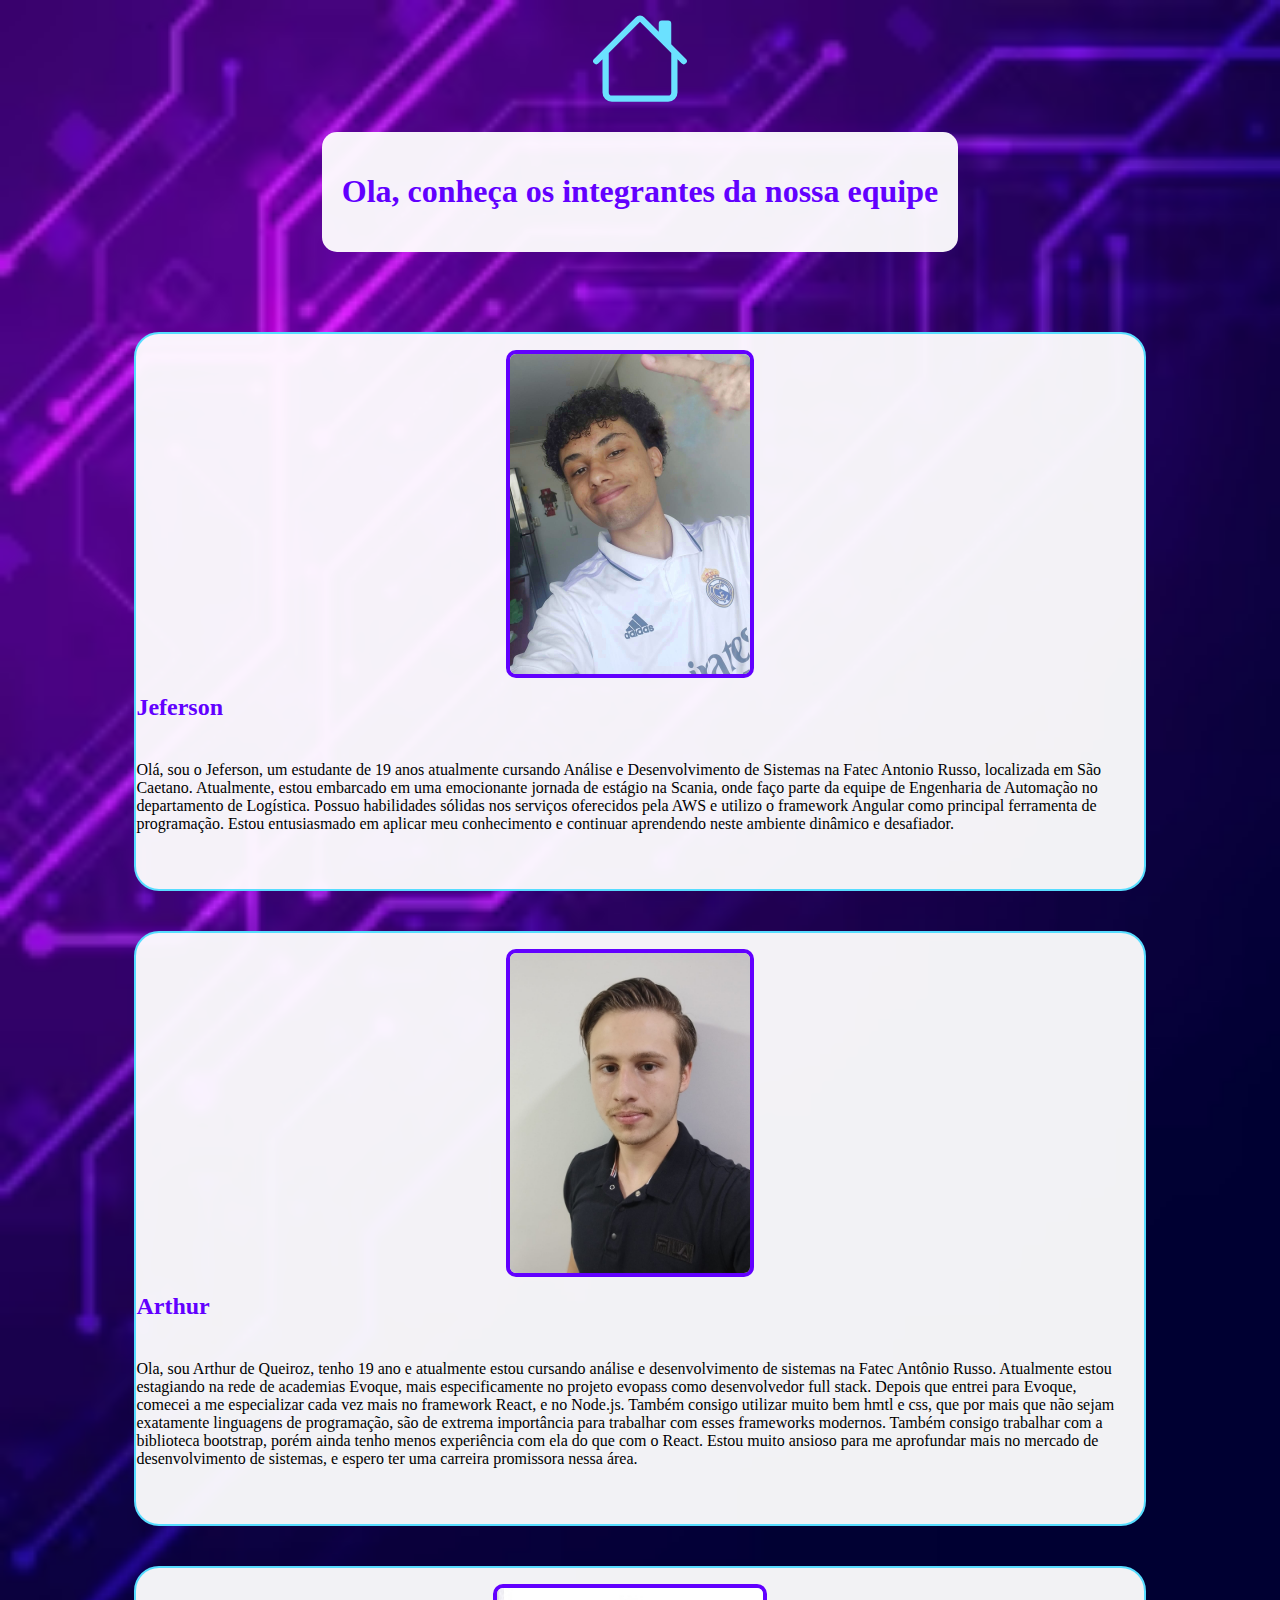
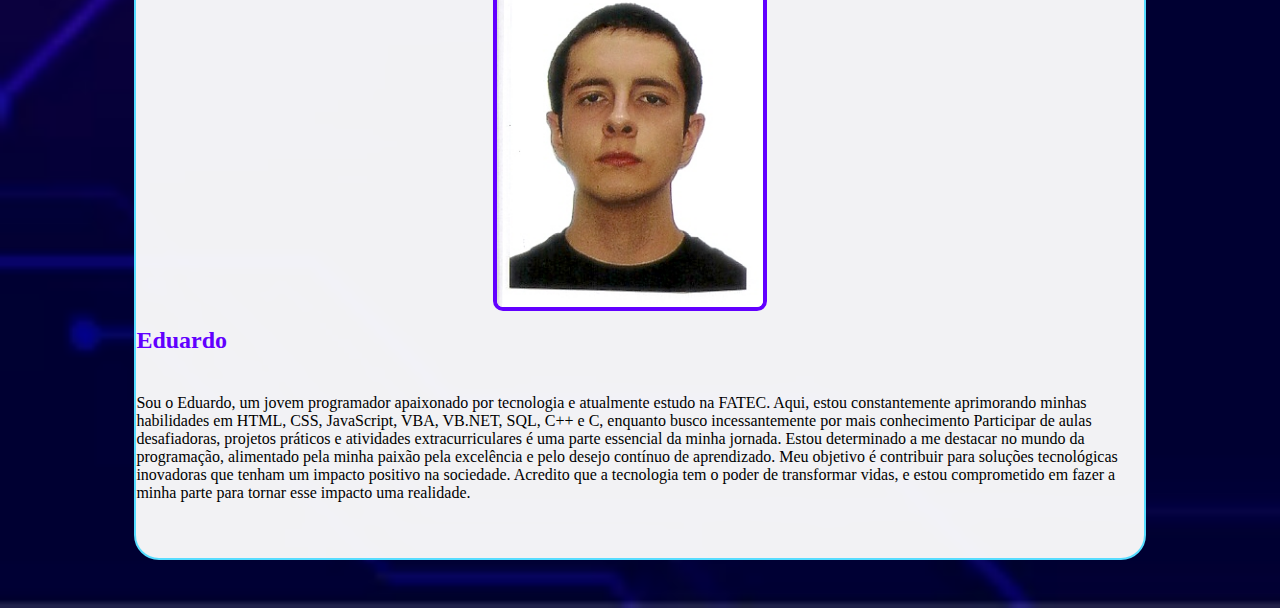
==== equipe.html @ f86327db "praticamente pronta essa merda" ====
<!DOCTYPE html>
<html lang="en">
<head>
    <meta charset="utf-8">
    <meta name="viewport" content="width=device-width, initial-scale=1, shrink-to-fit=no">
    <title>Equipe</title>
    <!-- Bootstrap CSS -->
    <link rel="stylesheet" href="https://stackpath.bootstrapcdn.com/bootstrap/4.1.3/css/bootstrap.min.css"
        integrity="sha384-MCw98/SFnGE8fJT3GXwEOngsV7Zt27NXFoaoApmYm81iuXoPkFOJwJ8ERdknLPMO" crossorigin="anonymous">
    <!-- Font Awesome -->
    <link rel="stylesheet" href="https://use.fontawesome.com/releases/v5.3.1/css/all.css"
        integrity="sha384-mzrmE5qonljUremFsqc01SB46JvROS7bZs3IO2EmfFsd15uHvIt+Y8vEf7N7fWAU" crossorigin="anonymous">
    <!-- Estilo customizado -->
    <link rel="stylesheet" type="text/css" href="css/equipe.css">
</head>
<body>
    
    <a href="index.html" class="navbar-brand">
        <svg xmlns="http://www.w3.org/2000/svg" width="100" height="100" fill="hsl(192, 100%, 71%)" class="bi bi-house" viewBox="0 0 16 16">
            <path d="M8.707 1.5a1 1 0 0 0-1.414 0L.646 8.146a.5.5 0 0 0 .708.708L2 8.207V13.5A1.5 1.5 0 0 0 3.5 15h9a1.5 1.5 0 0 0 1.5-1.5V8.207l.646.647a.5.5 0 0 0 .708-.708L13 5.793V2.5a.5.5 0 0 0-.5-.5h-1a.5.5 0 0 0-.5.5v1.293zM13 7.207V13.5a.5.5 0 0 1-.5.5h-9a.5.5 0 0 1-.5-.5V7.207l5-5z"/>
        </svg>
    </a>
    <header>
        <h1>Ola, conheça os integrantes da nossa equipe</h1>
    </header>
    <main>
        <section id="servicos" class="caixa">
            <div class="container">
                <div class="row">
                    <div class="col-md-6">
                        <div class="img-container">
                            <img src="imagens/jeferson.jpg" class="img-fluid equipe-img">
                        </div>
                    </div>
                    <div class="col-md-6">
                        <h2 style="padding: 0px 0px 20px 0px;">Jeferson</h2>
                        <p>Olá, sou o Jeferson, um estudante de 19 anos atualmente cursando Análise e Desenvolvimento de Sistemas na Fatec Antonio Russo, localizada em São Caetano. Atualmente, estou embarcado em uma emocionante jornada de estágio na Scania, onde faço parte da equipe de Engenharia de Automação no departamento de Logística. Possuo habilidades sólidas nos serviços oferecidos pela AWS e utilizo o framework Angular como principal ferramenta de programação. Estou entusiasmado em aplicar meu conhecimento e continuar aprendendo neste ambiente dinâmico e desafiador.</p>
                    </div>
                </div>
            </div>
        </section>

        <section id="servicos" class="caixa">
            <div class="container">
                <div class="row">
                    <div class="col-md-6">
                        <div class="img-container">
                            <img src="imagens/arthur.jpg" class="img-fluid equipe-img">
                        </div>
                    </div>
                    <div class="col-md-6">
                        <h2 style="padding: 0px 0px 20px 0px;">Arthur</h2>
                        <p>Ola, sou Arthur de Queiroz, tenho 19 ano e atualmente estou cursando análise e desenvolvimento de sistemas na Fatec Antônio Russo.
                            Atualmente estou estagiando na rede de academias Evoque, mais especificamente no projeto evopass como desenvolvedor full stack. Depois que entrei para Evoque, comecei a me especializar cada vez mais no framework React, e no Node.js. Também consigo utilizar muito bem hmtl e css, que por mais que não sejam exatamente linguagens de programação, são de extrema importância para trabalhar com esses frameworks modernos. Também consigo trabalhar com a biblioteca bootstrap, porém ainda tenho menos experiência com ela do que com o React. Estou muito ansioso para me aprofundar mais no mercado de desenvolvimento de sistemas, e espero ter uma carreira promissora nessa área.</p>
                    </div>
                </div>
            </div>
        </section>

        <section id="servicos" class="caixa">
            <div class="container">
                <div class="row">
                    <div class="col-md-6">
                        <div class="img-container">
                            <img src="imagens/eduardo.jpg" class="img-fluid equipe-img">
                        </div>
                    </div>
                    <div class="col-md-6">
                        <h2 style="padding: 0px 0px 20px 0px;">Eduardo</h2>
                        <p>
                            Sou o Eduardo, um jovem programador apaixonado por tecnologia e atualmente estudo na FATEC. Aqui, estou constantemente aprimorando minhas habilidades em HTML, CSS, JavaScript, VBA, VB.NET, SQL, C++ e C, enquanto busco incessantemente por mais conhecimento
                            Participar de aulas desafiadoras, projetos práticos e atividades extracurriculares é uma parte essencial da minha jornada. Estou determinado a me destacar no mundo da programação, alimentado pela minha paixão pela excelência e pelo desejo contínuo de aprendizado.
                            Meu objetivo é contribuir para soluções tecnológicas inovadoras que tenham um impacto positivo na sociedade. Acredito que a tecnologia tem o poder de transformar vidas, e estou comprometido em fazer a minha parte para tornar esse impacto uma realidade.</p>
                    </div>
                </div>
            </div>
        </section>
    </main>
</body>
</html>
---- css/equipe.css ----
body {
    display: flex;
    flex-direction: column;
    align-items: center;
    background: url(../imagens/capa.png);
    background-size: cover;
    background-repeat: no-repeat;
    height: 100%;
    background-color: #000032;
}

header {
    background-color: rgba(255, 255, 255, 0.95);
    border: 25px 0px 0px 25px;
    border-radius: 15px;
    color: #6200ff;
    padding: 20px;
    margin: 20px 0px 40px 0px;
}

main {
    width: 80%;
}

.container {  
    background-color: rgba(255, 255, 255, 0.95);
    padding: 20px 20px 40px 0px;
    margin: 40px 0px 40px 0px;
    border: 25px 0px 0px 25px;
    border-radius: 25px;
    border: 2px solid hsl(192, 100%, 67%);
}

.img-container {
    display: flex;
    justify-content: center;
    align-items: center;
    height: 320px; /* Ajuste a altura conforme necessário */
}

.equipe-img {
    max-width: 100%; /* Garante que a imagem não ultrapasse o container */
    max-height: 100%; /* Garante que a imagem não ultrapasse o container */
    height: auto; /* Permite que a imagem mantenha a proporção */
    border-radius: 10px;
    border: 4px solid #6200ff;
}

h2 {
    color: #6200ff;
}
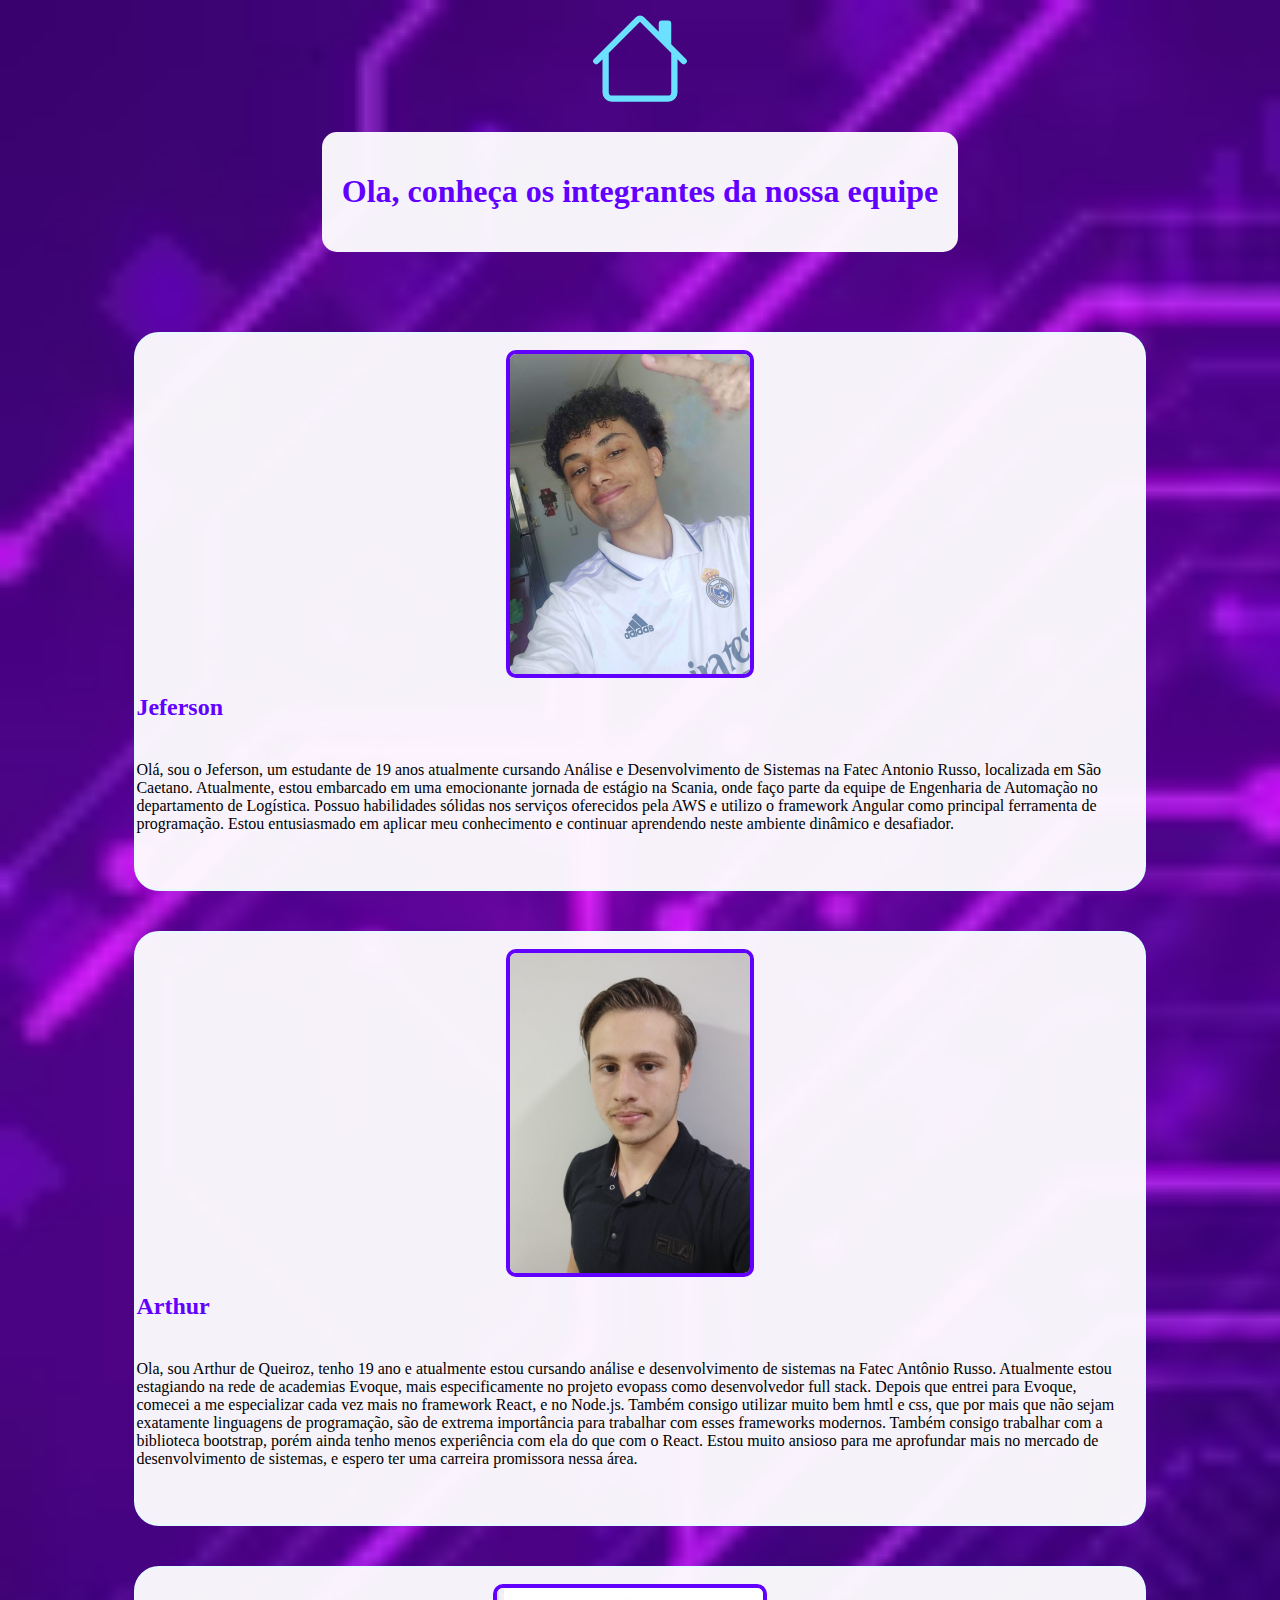
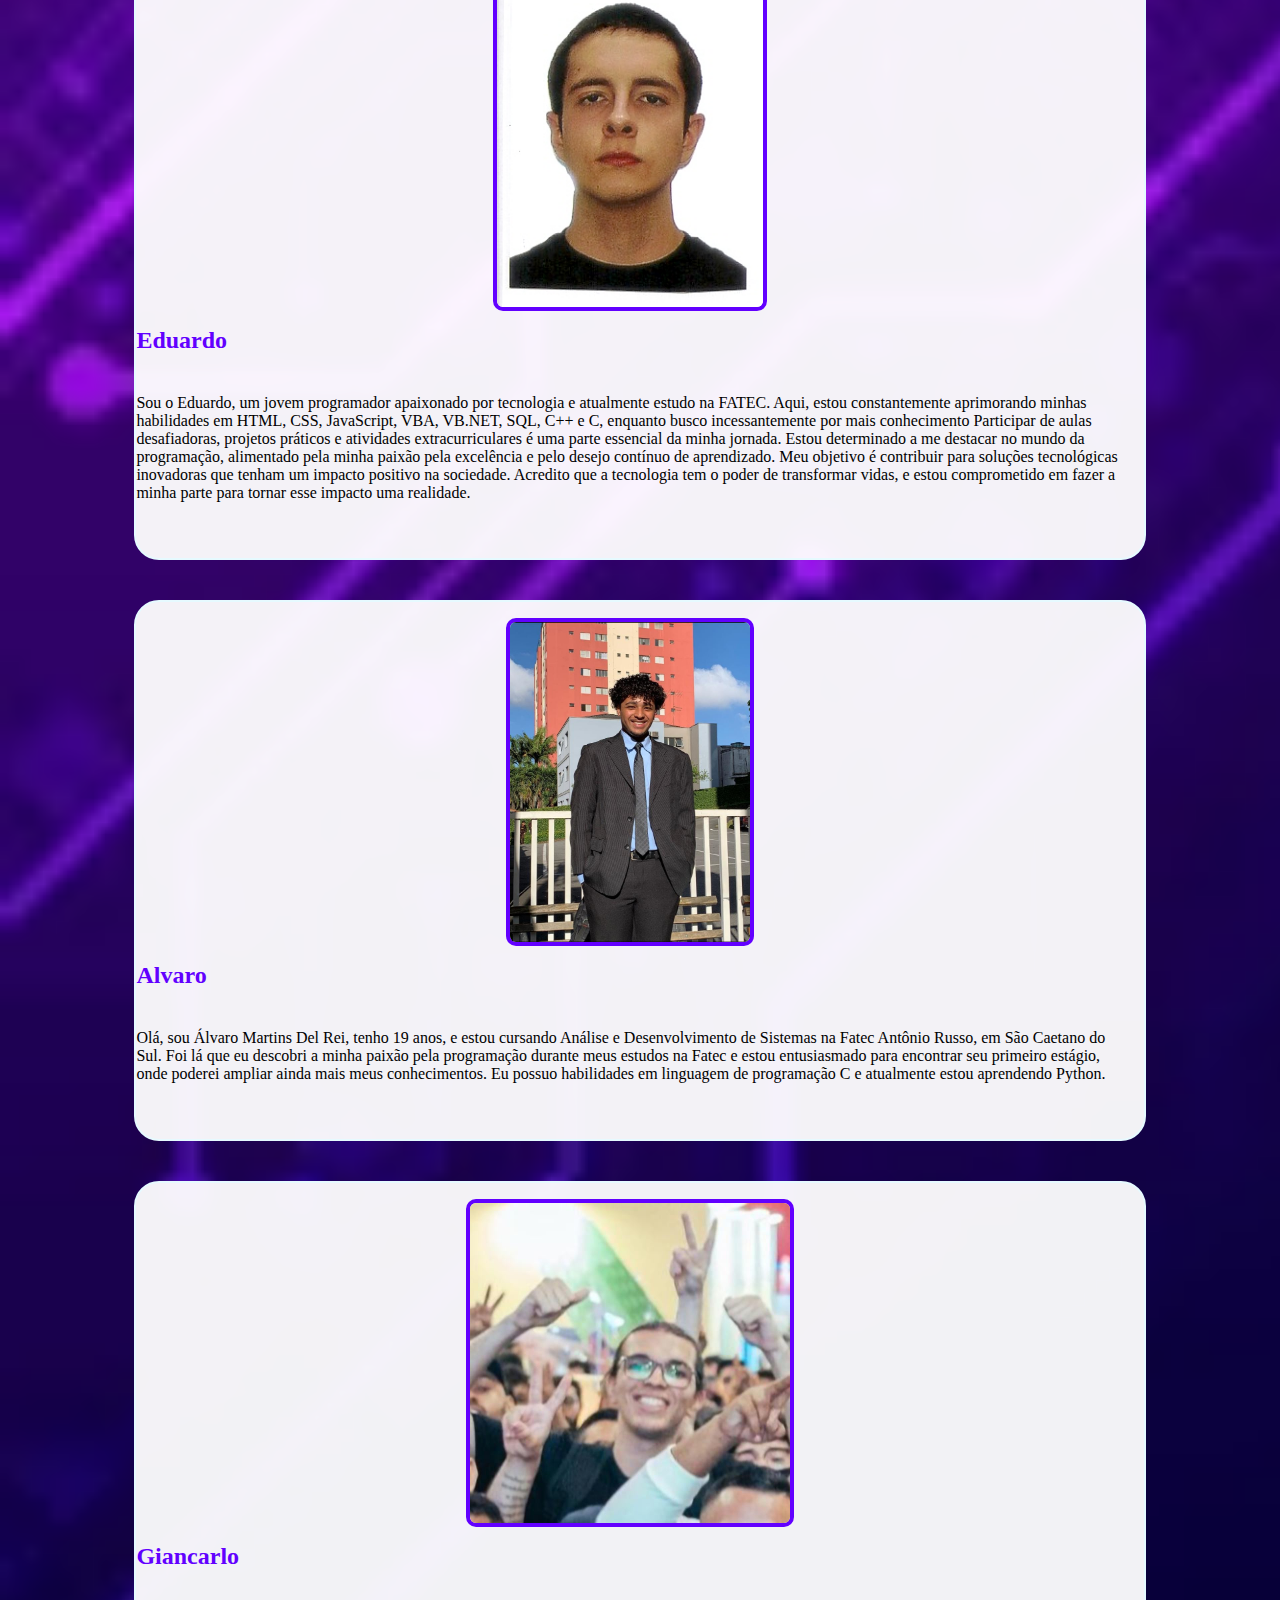
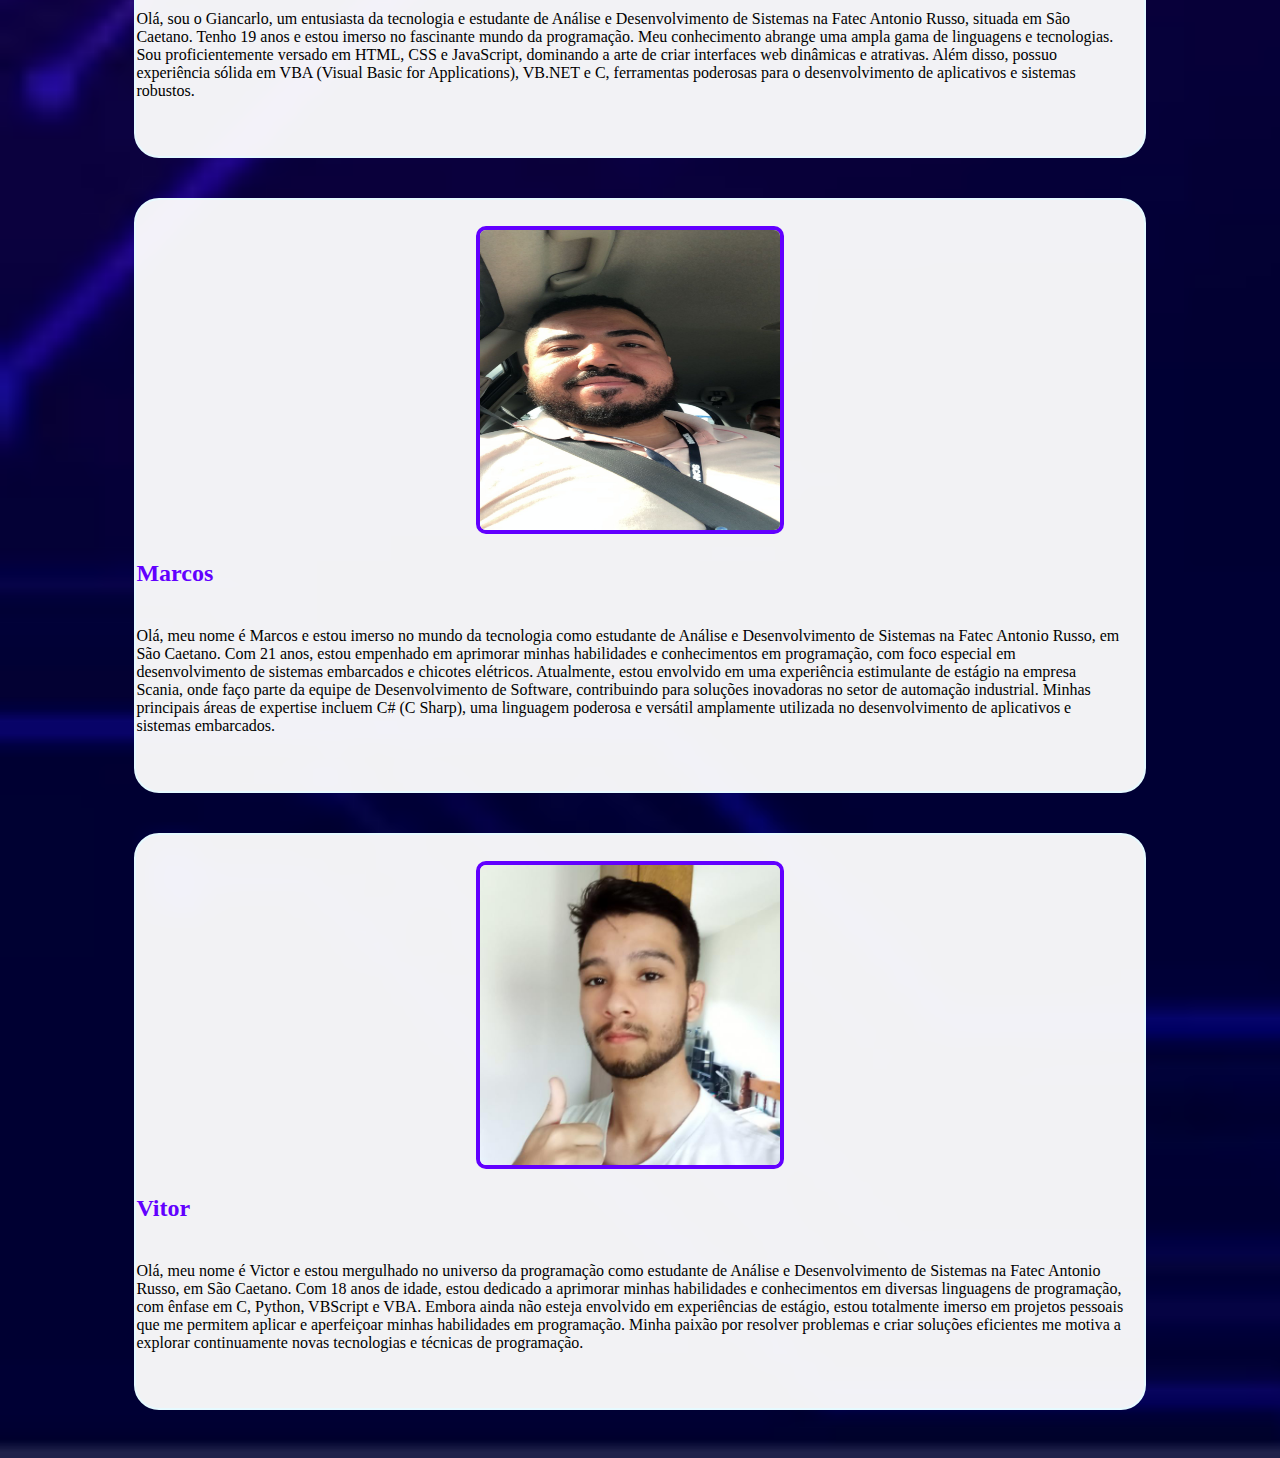
==== commit 5f067218: "fim" ====
--- a/equipe.html
+++ b/equipe.html
@@ -70,8 +70,81 @@
                         <p>
                             Sou o Eduardo, um jovem programador apaixonado por tecnologia e atualmente estudo na FATEC. Aqui, estou constantemente aprimorando minhas habilidades em HTML, CSS, JavaScript, VBA, VB.NET, SQL, C++ e C, enquanto busco incessantemente por mais conhecimento
                             Participar de aulas desafiadoras, projetos práticos e atividades extracurriculares é uma parte essencial da minha jornada. Estou determinado a me destacar no mundo da programação, alimentado pela minha paixão pela excelência e pelo desejo contínuo de aprendizado.
-                            Meu objetivo é contribuir para soluções tecnológicas inovadoras que tenham um impacto positivo na sociedade. Acredito que a tecnologia tem o poder de transformar vidas, e estou comprometido em fazer a minha parte para tornar esse impacto uma realidade.</p>
+                            Meu objetivo é contribuir para soluções tecnológicas inovadoras que tenham um impacto positivo na sociedade. Acredito que a tecnologia tem o poder de transformar vidas, e estou comprometido em fazer a minha parte para tornar esse impacto uma realidade.
+                        </p>
                     </div>
+                </div>
+            </div>
+        </section>
+        <section id="servicos" class="caixa">
+            <div class="container">
+                <div class="row">
+                    <div class="col-md-6">
+                        <div class="img-container">
+                            <img src="imagens/alvaro.jpg" class="img-fluid equipe-img">
+                        </div>
+                    </div>
+                    <div class="col-md-6">
+                        <h2 style="padding: 0px 0px 20px 0px;">Alvaro</h2>
+                        <p>
+                            Olá, sou Álvaro Martins Del Rei, tenho 19 anos, e estou cursando Análise e Desenvolvimento de Sistemas na Fatec Antônio Russo, em São Caetano do Sul. Foi lá que eu descobri a minha paixão pela programação durante meus estudos na Fatec e estou entusiasmado para encontrar seu primeiro estágio, onde poderei ampliar ainda mais meus conhecimentos. Eu possuo habilidades em linguagem de programação C e atualmente estou aprendendo Python.   </p>
+                    </div>
+                </div>
+            </div>
+        </section>
+        <section id="servicos" class="caixa">
+            <div class="container">
+                <div class="row">
+                    <div class="col-md-6">
+                        <div class="img-container">
+                            <img src="imagens/gian.jpg" class="img-fluid equipe-img">
+                        </div>
+                    </div>
+                    <div class="col-md-6">
+                        <h2 style="padding: 0px 0px 20px 0px;">Giancarlo</h2>
+                        <p>
+                            Olá, sou o Giancarlo, um entusiasta da tecnologia e estudante de Análise e Desenvolvimento de Sistemas na Fatec Antonio Russo, situada em São Caetano. Tenho 19 anos e estou imerso no fascinante mundo da programação.
+
+Meu conhecimento abrange uma ampla gama de linguagens e tecnologias. Sou proficientemente versado em HTML, CSS e JavaScript, dominando a arte de criar interfaces web dinâmicas e atrativas. Além disso, possuo experiência sólida em VBA (Visual Basic for Applications), VB.NET e C, ferramentas poderosas para o desenvolvimento de aplicativos e sistemas robustos.
+
+   </p>
+                    </div>
+                </div>
+            </div>
+        </section>
+
+        <section id="servicos" class="caixa">
+            <div class="container">
+                <div class="row">
+                    <div class="col-md-6">
+                        <div class="img-container">
+                            <img src="imagens/marcos.jpg" style="width: 300px; height: 300px;border-radius: 10px; border: 4px solid #6200ff;">
+                        </div>
+                    </div>
+                    <div class="col-md-6">
+                        <h2 style="padding: 0px 0px 20px 0px;">Marcos</h2>
+                        <p>Olá, meu nome é Marcos e estou imerso no mundo da tecnologia como estudante de Análise e Desenvolvimento de Sistemas na Fatec Antonio Russo, em São Caetano. Com 21 anos, estou empenhado em aprimorar minhas habilidades e conhecimentos em programação, com foco especial em desenvolvimento de sistemas embarcados e chicotes elétricos.
+
+                            Atualmente, estou envolvido em uma experiência estimulante de estágio na empresa Scania, onde faço parte da equipe de Desenvolvimento de Software, contribuindo para soluções inovadoras no setor de automação industrial. Minhas principais áreas de expertise incluem C# (C Sharp), uma linguagem poderosa e versátil amplamente utilizada no desenvolvimento de aplicativos e sistemas embarcados.</p>
+                    </div>
+                </div>
+            </div>
+        </section>
+        <section id="servicos" class="caixa">
+            <div class="container">
+                <div class="row">
+                    <div class="col-md-6">
+                        <div class="img-container">
+                            <img src="imagens/vitor.jpg" style="width: 300px; height: 300px;border-radius: 10px; border: 4px solid #6200ff;">
+                        </div>
+                    </div>
+                    <div class="col-md-6">
+                        <h2 style="padding: 0px 0px 20px 0px;">Vitor</h2>
+                            <p>
+                                Olá, meu nome é Victor e estou mergulhado no universo da programação como estudante de Análise e Desenvolvimento de Sistemas na Fatec Antonio Russo, em São Caetano. Com 18 anos de idade, estou dedicado a aprimorar minhas habilidades e conhecimentos em diversas linguagens de programação, com ênfase em C, Python, VBScript e VBA.
+                                
+                                Embora ainda não esteja envolvido em experiências de estágio, estou totalmente imerso em projetos pessoais que me permitem aplicar e aperfeiçoar minhas habilidades em programação. Minha paixão por resolver problemas e criar soluções eficientes me motiva a explorar continuamente novas tecnologias e técnicas de programação.</p>
+
                 </div>
             </div>
         </section>
--- a/css/equipe.css
+++ b/css/equipe.css
@@ -28,7 +28,7 @@
     margin: 40px 0px 40px 0px;
     border: 25px 0px 0px 25px;
     border-radius: 25px;
-    border: 2px solid hsl(192, 100%, 67%);
+    border: 2px solid hsl(192, 100%, 95%);
 }
 
 .img-container {
@@ -48,4 +48,8 @@
 
 h2 {
     color: #6200ff;
-}+}
+
+svg:hover path {
+    fill: #fff;
+  }